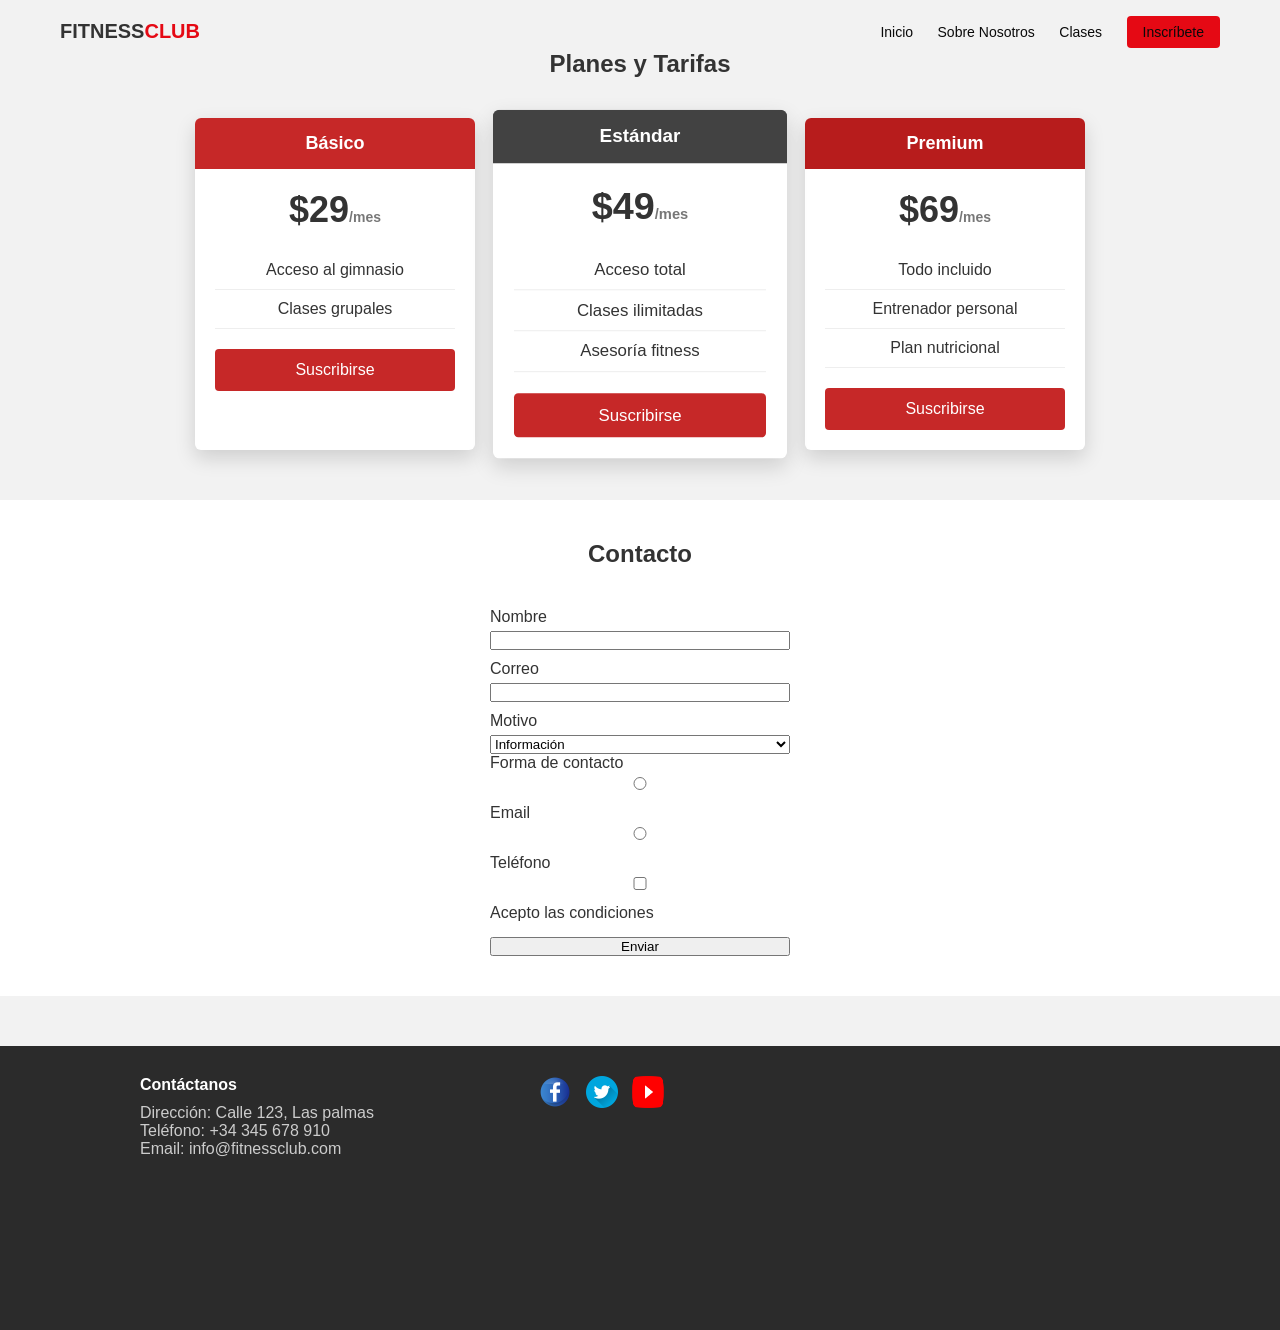
==== paginas/index2.html @ ed47171f "Primer commit" ====
<!DOCTYPE html>
<html lang="es">

<head>
    <meta charset="UTF-8">
    <title>Planes y Tarifas</title>
    <link rel="stylesheet" href="/estilos/estilo2.css">
    <meta name="viewport" content="width=device-width, initial-scale=1.0">
</head>

<header class="header">
  <div class="logo">FITNESS<span>CLUB</span></div>

  <nav class="menu">
    <a href="/index.html">Inicio</a>
    <a href="index2.html">Sobre Nosotros</a>
    <a href="index3.html">Clases</a>
    <a href="#" class="btn-menu">Inscríbete</a>
  </nav>
</header>

<body>

    <section class="pricing">
        <h1>Planes y Tarifas</h1>

        <div class="cards">
            <div class="card">
                <div class="card-header basic">Básico</div>
                <div class="price">$29<span>/mes</span></div>
                <ul>
                    <li>Acceso al gimnasio</li>
                    <li>Clases grupales</li>
                </ul>
                <button>Suscribirse</button>
            </div>

            <div class="card featured">
                <div class="card-header standard">Estándar</div>
                <div class="price">$49<span>/mes</span></div>
                <ul>
                    <li>Acceso total</li>
                    <li>Clases ilimitadas</li>
                    <li>Asesoría fitness</li>
                </ul>
                <button>Suscribirse</button>
            </div>

            <div class="card">
                <div class="card-header premium">Premium</div>
                <div class="price">$69<span>/mes</span></div>
                <ul>
                    <li>Todo incluido</li>
                    <li>Entrenador personal</li>
                    <li>Plan nutricional</li>
                </ul>
                <button>Suscribirse</button>
            </div>
        </div>
    </section>
    <section class="contacto">

  <h2>Contacto</h2>

  <div class="contacto-contenido">

    <form action="#" method="post">

      <label for="nombre">Nombre</label>
      <input type="text" id="nombre" name="nombre">

      <label for="email">Correo</label>
      <input type="email" id="email" name="email">

      <label for="motivo">Motivo</label>
      <select id="motivo" name="motivo">
        <option value="info">Información</option>
        <option value="soporte">Soporte</option>
        <option value="otros">Otros</option>
      </select>

      <p>Forma de contacto</p>
      <input type="radio" id="emailc" name="contacto" value="email">
      <label for="emailc">Email</label>

      <input type="radio" id="telefonoc" name="contacto" value="telefono">
      <label for="telefonoc">Teléfono</label>

      <p>
        <input type="checkbox" id="acepto" name="acepto">
        <label for="acepto">Acepto las condiciones</label>
      </p>

      <button type="submit">Enviar</button>

    </form>


  </div>

</section>

    <footer>
        <div class="footer-content">
            <div>
                <h4>Contáctanos</h4>
                <p>Dirección: Calle 123, Las palmas</p>
                <p>Teléfono: +34 345 678 910</p>
                <p>Email: info@fitnessclub.com</p>
            </div>

            <div class="social">
                <img src="/imagenes/facebook.png" alt="Facebook">
                <img src="/imagenes/gorjeo.png" alt="Instagram">
                <img src="/imagenes/Youtube_logo.png" alt="YouTube">
            </div>

            <div class="mapa">
                <iframe src="https://www.google.com/maps?q=Las Palmas&output=embed" allowfullscreen loading="lazy">
                </iframe>
            </div>
        </div>
    </footer>

</body>

</html>
---- estilos/estilo2.css ----
* {
  box-sizing: border-box;
  font-family: Arial, Helvetica, sans-serif;
  margin: 0;
  padding: 0;
}

body {
  background: #f2f2f2;
  color: #333;
}

.pricing {
  padding: 50px 20px;
  text-align: center;
}

.pricing h1 {
  margin-bottom: 40px;
}

.cards {
  display: flex;
  justify-content: center;
  gap: 25px;
  flex-wrap: wrap;
}

.card {
  background: #fff;
  width: 280px;
  border-radius: 6px;
  box-shadow: 0 8px 20px rgba(0, 0, 0, .15);
  overflow: hidden;
}

.card-header {
  padding: 15px;
  color: white;
  font-weight: bold;
  font-size: 18px;
}

.basic {
  background: #c62828;
}

.standard {
  background: #424242;
}

.premium {
  background: #b71c1c;
}

.price {
  font-size: 36px;
  font-weight: bold;
  margin: 20px 0;
}

.price span {
  font-size: 14px;
  color: #777;
}

.card ul {
  list-style: none;
  padding: 0 20px;
}

.card ul li {
  padding: 10px 0;
  border-bottom: 1px solid #eee;
}

.card button {
  margin: 20px;
  padding: 12px;
  width: calc(100% - 40px);
  background: #c62828;
  border: none;
  color: white;
  font-size: 16px;
  cursor: pointer;
  border-radius: 4px;
}

.card button:hover {
  background: #a61c1c;
}

.featured {
  transform: scale(1.05);
}

footer {
  background: #2b2b2b;
  color: #ccc;
  padding: 30px 20px;
  margin-top: 50px;
}

.footer-content {
  display: flex;
  justify-content: space-between;
  max-width: 1000px;
  margin: auto;
  flex-wrap: wrap;
  gap: 20px;
}

.footer-content h4 {
  color: white;
  margin-bottom: 10px;
}

.social span {
  font-size: 24px;
  margin-right: 10px;
  cursor: pointer;
}

.social img {
  width: 32px;
  height: 32px;
  margin-right: 10px;
  cursor: pointer;
}

.social img:hover {
  opacity: 0.7;
}

.mapa iframe {
  width: 100%;
  height: 180px;
  border: 0;
  border-radius: 6px;
}

.contacto {
  padding: 40px 20px;
  background-color: #ffffff;
}

.contacto h2 {
  text-align: center;
  margin-bottom: 30px;
}

.contacto-contenido {
  display: flex;
  gap: 30px;
  justify-content: center;
  flex-wrap: wrap;
}

.contacto form {
  width: 300px;
}

.contacto label {
  display: block;
  margin-top: 10px;
}

.contacto input,
.contacto select {
  width: 100%;
  margin-top: 5px;
}

.contacto button {
  margin-top: 15px;
  width: 100%;
}

.mapa iframe {
  width: 300px;
  height: 220px;
  border: 0;
}

.contacto .opcion {
  display: flex;
  align-items: center;
  margin-top: 6px;
}

.header{
  position:absolute;
  top:0;
  left:0;
  width:100%;
  padding:20px 60px;
  display:flex;
  justify-content:space-between;
  align-items:center;
  z-index:10;
}

.logo{
  font-weight:bold;
  font-size:20px;
}

.logo span{
  color:#e50914;
}

.menu a{
  color:#0a0a0a;
  text-decoration:none;
  margin-left:20px;
  font-size:14px;
}

.btn-menu{
  background:#e50914;
  padding:8px 16px;
  border-radius:4px;
}
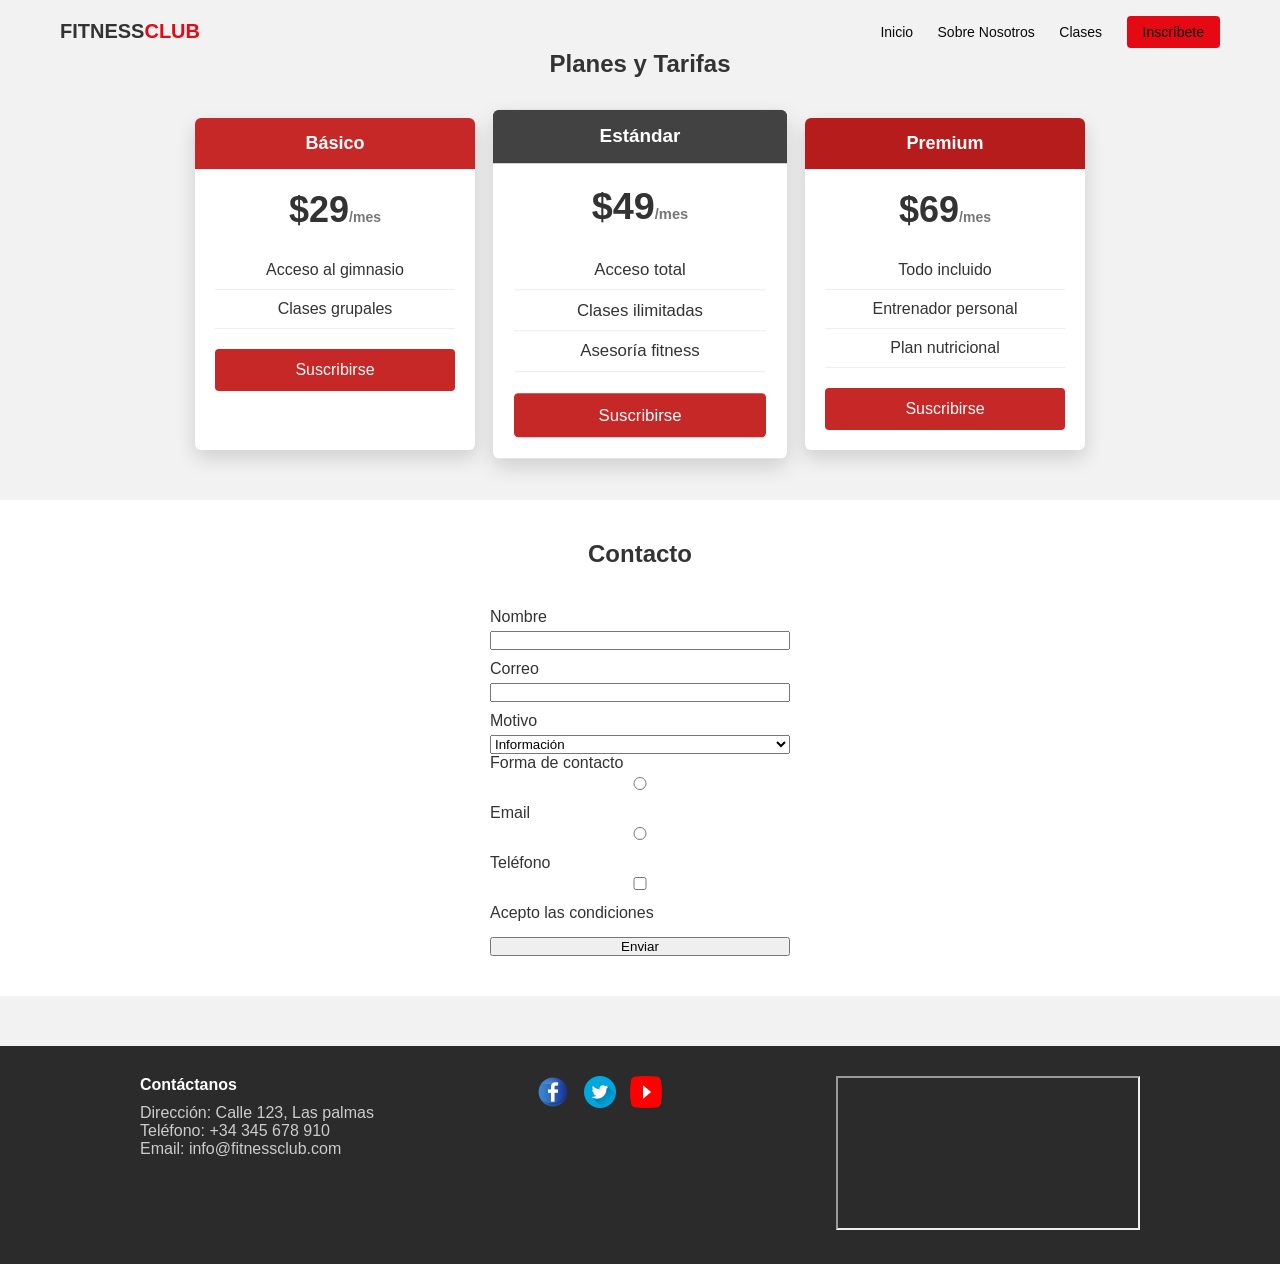
==== commit 27519a13: "primer commit" ====
--- a/paginas/index2.html
+++ b/paginas/index2.html
@@ -4,124 +4,130 @@
 <head>
     <meta charset="UTF-8">
     <title>Planes y Tarifas</title>
-    <link rel="stylesheet" href="/estilos/estilo2.css">
+    <link rel="stylesheet" href="../estilos/estilo2.css">
     <meta name="viewport" content="width=device-width, initial-scale=1.0">
 </head>
 
+<body>
+
+<!-- HEADER -->
 <header class="header">
   <div class="logo">FITNESS<span>CLUB</span></div>
 
   <nav class="menu">
-    <a href="/index.html">Inicio</a>
+    <a href="../index.html">Inicio</a>
     <a href="index2.html">Sobre Nosotros</a>
     <a href="index3.html">Clases</a>
     <a href="#" class="btn-menu">Inscríbete</a>
   </nav>
 </header>
 
-<body>
+<!-- PLANES Y TARIFAS -->
+<section class="pricing">
+    <h1>Planes y Tarifas</h1>
 
-    <section class="pricing">
-        <h1>Planes y Tarifas</h1>
+    <div class="cards">
 
-        <div class="cards">
-            <div class="card">
-                <div class="card-header basic">Básico</div>
-                <div class="price">$29<span>/mes</span></div>
-                <ul>
-                    <li>Acceso al gimnasio</li>
-                    <li>Clases grupales</li>
-                </ul>
-                <button>Suscribirse</button>
-            </div>
+        <div class="card">
+            <div class="card-header basic">Básico</div>
+            <div class="price">$29<span>/mes</span></div>
+            <ul>
+                <li>Acceso al gimnasio</li>
+                <li>Clases grupales</li>
+            </ul>
+            <button>Suscribirse</button>
+        </div>
 
-            <div class="card featured">
-                <div class="card-header standard">Estándar</div>
-                <div class="price">$49<span>/mes</span></div>
-                <ul>
-                    <li>Acceso total</li>
-                    <li>Clases ilimitadas</li>
-                    <li>Asesoría fitness</li>
-                </ul>
-                <button>Suscribirse</button>
-            </div>
+        <div class="card featured">
+            <div class="card-header standard">Estándar</div>
+            <div class="price">$49<span>/mes</span></div>
+            <ul>
+                <li>Acceso total</li>
+                <li>Clases ilimitadas</li>
+                <li>Asesoría fitness</li>
+            </ul>
+            <button>Suscribirse</button>
+        </div>
 
-            <div class="card">
-                <div class="card-header premium">Premium</div>
-                <div class="price">$69<span>/mes</span></div>
-                <ul>
-                    <li>Todo incluido</li>
-                    <li>Entrenador personal</li>
-                    <li>Plan nutricional</li>
-                </ul>
-                <button>Suscribirse</button>
-            </div>
+        <div class="card">
+            <div class="card-header premium">Premium</div>
+            <div class="price">$69<span>/mes</span></div>
+            <ul>
+                <li>Todo incluido</li>
+                <li>Entrenador personal</li>
+                <li>Plan nutricional</li>
+            </ul>
+            <button>Suscribirse</button>
         </div>
-    </section>
-    <section class="contacto">
 
-  <h2>Contacto</h2>
-
-  <div class="contacto-contenido">
-
-    <form action="#" method="post">
-
-      <label for="nombre">Nombre</label>
-      <input type="text" id="nombre" name="nombre">
-
-      <label for="email">Correo</label>
-      <input type="email" id="email" name="email">
-
-      <label for="motivo">Motivo</label>
-      <select id="motivo" name="motivo">
-        <option value="info">Información</option>
-        <option value="soporte">Soporte</option>
-        <option value="otros">Otros</option>
-      </select>
-
-      <p>Forma de contacto</p>
-      <input type="radio" id="emailc" name="contacto" value="email">
-      <label for="emailc">Email</label>
-
-      <input type="radio" id="telefonoc" name="contacto" value="telefono">
-      <label for="telefonoc">Teléfono</label>
-
-      <p>
-        <input type="checkbox" id="acepto" name="acepto">
-        <label for="acepto">Acepto las condiciones</label>
-      </p>
-
-      <button type="submit">Enviar</button>
-
-    </form>
-
-
-  </div>
-
+    </div>
 </section>
 
-    <footer>
-        <div class="footer-content">
-            <div>
-                <h4>Contáctanos</h4>
-                <p>Dirección: Calle 123, Las palmas</p>
-                <p>Teléfono: +34 345 678 910</p>
-                <p>Email: info@fitnessclub.com</p>
-            </div>
+<!-- CONTACTO -->
+<section class="contacto">
 
-            <div class="social">
-                <img src="/imagenes/facebook.png" alt="Facebook">
-                <img src="/imagenes/gorjeo.png" alt="Instagram">
-                <img src="/imagenes/Youtube_logo.png" alt="YouTube">
-            </div>
+<h2>Contacto</h2>
 
-            <div class="mapa">
-                <iframe src="https://www.google.com/maps?q=Las Palmas&output=embed" allowfullscreen loading="lazy">
-                </iframe>
-            </div>
-        </div>
-    </footer>
+<div class="contacto-contenido">
+
+<form action="#" method="post">
+
+<label for="nombre">Nombre</label>
+<input type="text" id="nombre" name="nombre">
+
+<label for="email">Correo</label>
+<input type="email" id="email" name="email">
+
+<label for="motivo">Motivo</label>
+<select id="motivo" name="motivo">
+<option value="info">Información</option>
+<option value="soporte">Soporte</option>
+<option value="otros">Otros</option>
+</select>
+
+<p>Forma de contacto</p>
+
+<input type="radio" id="emailc" name="contacto" value="email">
+<label for="emailc">Email</label>
+
+<input type="radio" id="telefonoc" name="contacto" value="telefono">
+<label for="telefonoc">Teléfono</label>
+
+<p>
+<input type="checkbox" id="acepto" name="acepto">
+<label for="acepto">Acepto las condiciones</label>
+</p>
+
+<button type="submit">Enviar</button>
+
+</form>
+
+</div>
+</section>
+
+<!-- FOOTER -->
+<footer>
+<div class="footer-content">
+
+<div>
+<h4>Contáctanos</h4>
+<p>Dirección: Calle 123, Las palmas</p>
+<p>Teléfono: +34 345 678 910</p>
+<p>Email: info@fitnessclub.com</p>
+</div>
+
+<div class="social">
+<img src="../imagenes/facebook.png" alt="Facebook">
+<img src="../imagenes/gorjeo.png" alt="Instagram">
+<img src="../imagenes/Youtube_logo.png" alt="YouTube">
+</div>
+
+<div class="mapa">
+<iframe src="https://www.google.com/maps?q=Las Palmas&output=embed" allowfullscreen loading="lazy"></iframe>
+</div>
+
+</div>
+</footer>
 
 </body>
-
 </html>
--- a/estilos/estilo2.css
+++ b/estilos/estilo2.css
@@ -9,7 +9,7 @@
   background: #f2f2f2;
   color: #333;
 }
-
+/*  SECCIÓN PLANES  */
 .pricing {
   padding: 50px 20px;
   text-align: center;
@@ -18,13 +18,14 @@
 .pricing h1 {
   margin-bottom: 40px;
 }
-
+/* CONTENEDOR DE TARJETAS */
 .cards {
   display: flex;
   justify-content: center;
   gap: 25px;
   flex-wrap: wrap;
 }
+/* TARJETA INDIVIDUAL */
 
 .card {
   background: #fff;
@@ -33,7 +34,7 @@
   box-shadow: 0 8px 20px rgba(0, 0, 0, .15);
   overflow: hidden;
 }
-
+/* ENCABEZADO DE TARJETA */
 .card-header {
   padding: 15px;
   color: white;
@@ -73,6 +74,7 @@
   padding: 10px 0;
   border-bottom: 1px solid #eee;
 }
+/* BOTÓN */
 
 .card button {
   margin: 20px;
@@ -93,7 +95,7 @@
 .featured {
   transform: scale(1.05);
 }
-
+/*  FOOTER  */
 footer {
   background: #2b2b2b;
   color: #ccc;
@@ -132,12 +134,6 @@
   opacity: 0.7;
 }
 
-.mapa iframe {
-  width: 100%;
-  height: 180px;
-  border: 0;
-  border-radius: 6px;
-}
 
 .contacto {
   padding: 40px 20px;
@@ -176,18 +172,14 @@
   width: 100%;
 }
 
-.mapa iframe {
-  width: 300px;
-  height: 220px;
-  border: 0;
-}
+
 
 .contacto .opcion {
   display: flex;
   align-items: center;
   margin-top: 6px;
 }
-
+/*  HEADER  */
 .header{
   position:absolute;
   top:0;
